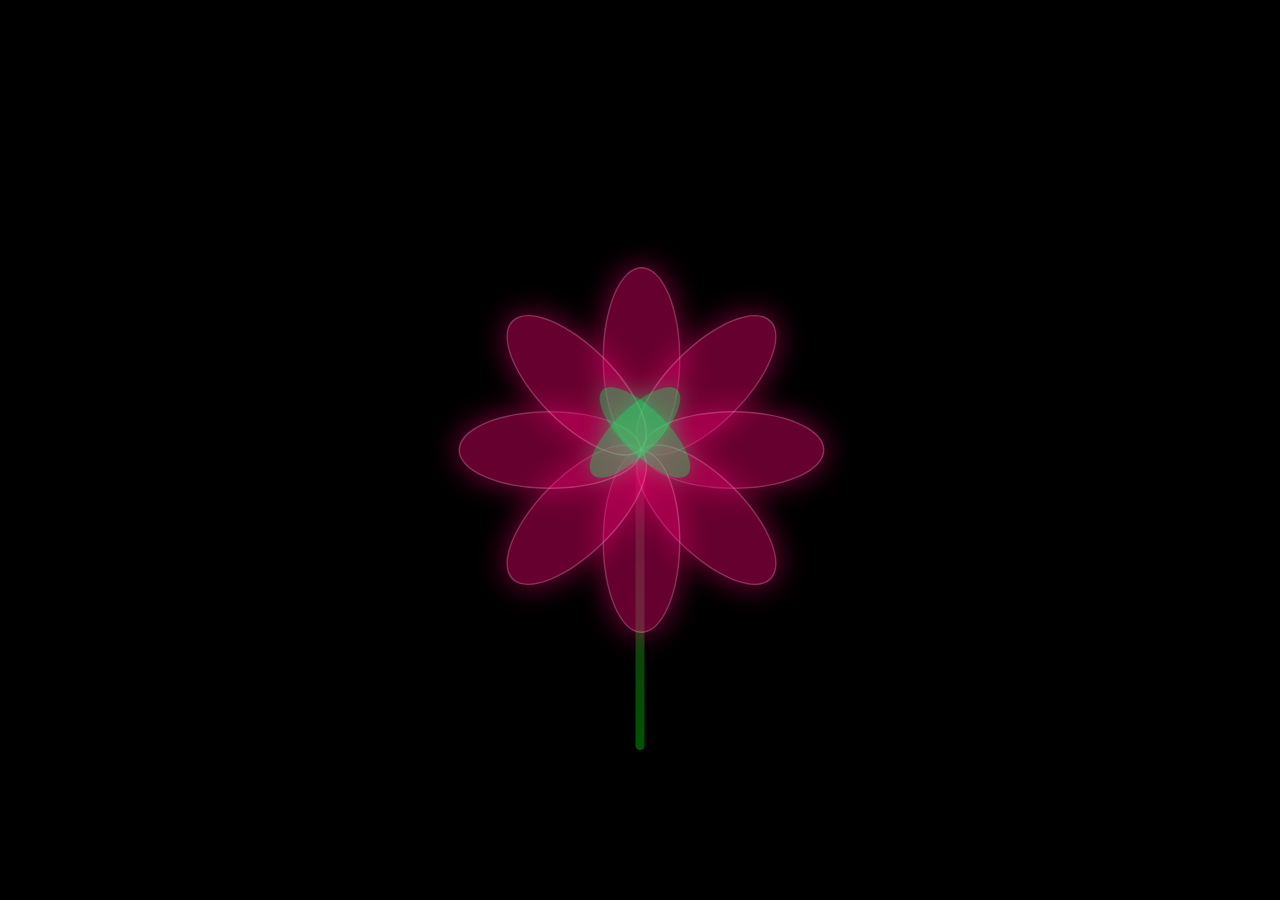
==== flower.html @ 204f3990 "Add files via upload" ====
<!DOCTYPE html> <html lang="id"> <head> <meta charset="UTF-8"> <title>Flower for You</title> <style> body { background: #000; margin: 0; height: 100vh; display: flex; align-items: center; justify-content: center; overflow: hidden; } .flower { position: relative; animation: grow 4s ease-out forwards; } .petal { position: absolute; width: 50px; height: 120px; background: rgba(255, 0, 119, 0.4); border-radius: 50%; bottom: 0; left: -25px; transform-origin: bottom center; border: 1px solid rgba(255, 255, 255, 0.2); box-shadow: 0 0 20px rgba(255, 0, 119, 0.5); } .leaf { position: absolute; width: 30px; height: 80px; background: rgba(0, 255, 100, 0.4); border-radius: 50%; bottom: -40px; transform-origin: top center; box-shadow: 0 0 15px rgba(0, 255, 100, 0.3); } @keyframes grow { from { transform: scale(0) rotate(0deg); opacity: 0; } to { transform: scale(1.5) rotate(360deg); opacity: 1; } } .p1 { transform: rotate(0deg); } .p2 { transform: rotate(45deg); } .p3 { transform: rotate(90deg); } .p4 { transform: rotate(135deg); } .p5 { transform: rotate(180deg); } .p6 { transform: rotate(225deg); } .p7 { transform: rotate(270deg); } .p8 { transform: rotate(315deg); } .stem { width: 6px; height: 200px; background: linear-gradient(#222, #050); position: absolute; bottom: -200px; left: -3px; border-radius: 5px; } </style> </head> <body> <div class="flower"> <div class="stem"></div> <div class="petal p1"></div><div class="petal p2"></div> <div class="petal p3"></div><div class="petal p4"></div> <div class="petal p5"></div><div class="petal p6"></div> <div class="petal p7"></div><div class="petal p8"></div> <div class="leaf" style="left: -40px; transform: rotate(-45deg);"></div> <div class="leaf" style="left: 10px; transform: rotate(45deg);"></div> </div> </body> </html>
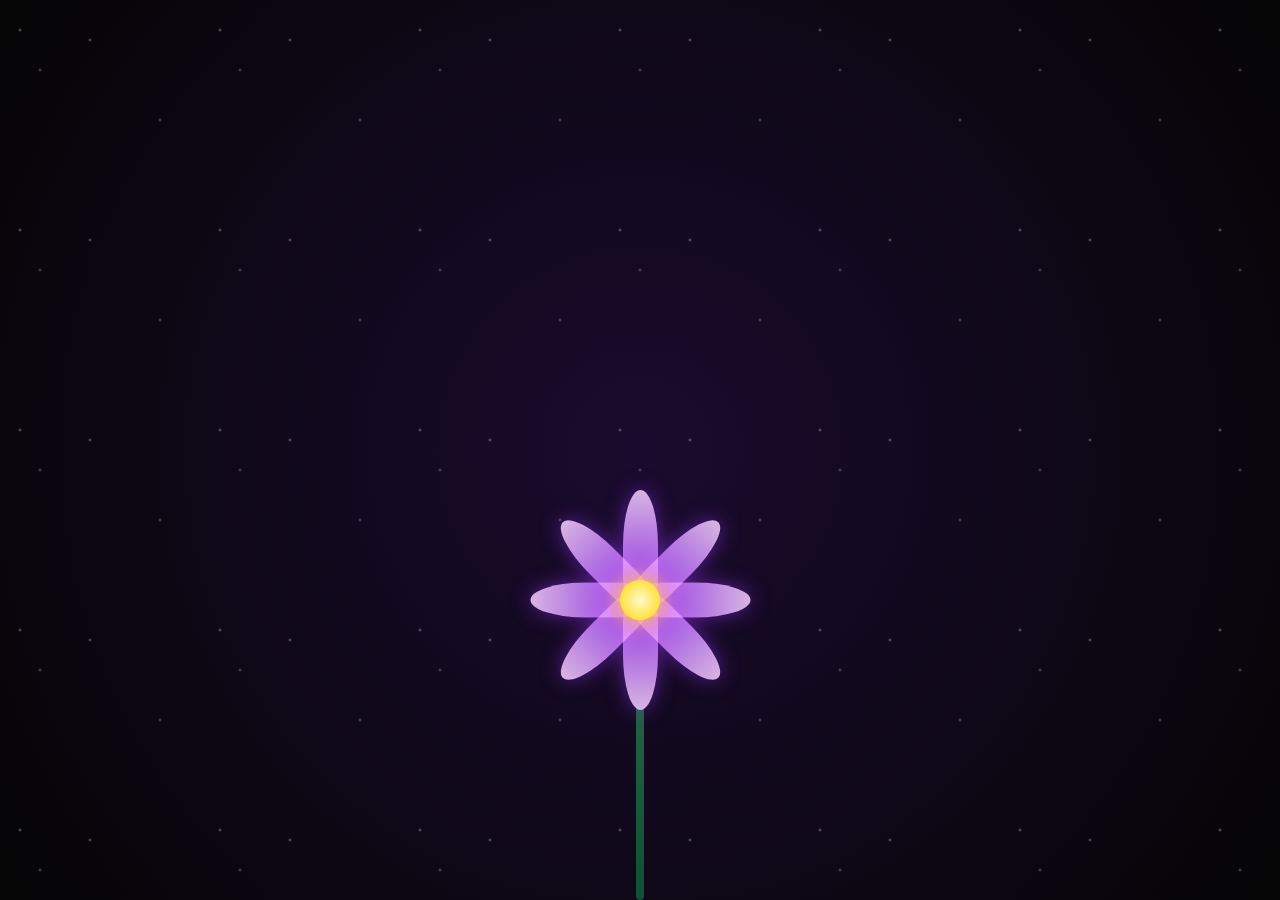
==== commit 3c31b073: "Add files via upload" ====
--- a/flower.html
+++ b/flower.html
@@ -1 +1,140 @@
-<!DOCTYPE html> <html lang="id"> <head> <meta charset="UTF-8"> <title>Flower for You</title> <style> body { background: #000; margin: 0; height: 100vh; display: flex; align-items: center; justify-content: center; overflow: hidden; } .flower { position: relative; animation: grow 4s ease-out forwards; } .petal { position: absolute; width: 50px; height: 120px; background: rgba(255, 0, 119, 0.4); border-radius: 50%; bottom: 0; left: -25px; transform-origin: bottom center; border: 1px solid rgba(255, 255, 255, 0.2); box-shadow: 0 0 20px rgba(255, 0, 119, 0.5); } .leaf { position: absolute; width: 30px; height: 80px; background: rgba(0, 255, 100, 0.4); border-radius: 50%; bottom: -40px; transform-origin: top center; box-shadow: 0 0 15px rgba(0, 255, 100, 0.3); } @keyframes grow { from { transform: scale(0) rotate(0deg); opacity: 0; } to { transform: scale(1.5) rotate(360deg); opacity: 1; } } .p1 { transform: rotate(0deg); } .p2 { transform: rotate(45deg); } .p3 { transform: rotate(90deg); } .p4 { transform: rotate(135deg); } .p5 { transform: rotate(180deg); } .p6 { transform: rotate(225deg); } .p7 { transform: rotate(270deg); } .p8 { transform: rotate(315deg); } .stem { width: 6px; height: 200px; background: linear-gradient(#222, #050); position: absolute; bottom: -200px; left: -3px; border-radius: 5px; } </style> </head> <body> <div class="flower"> <div class="stem"></div> <div class="petal p1"></div><div class="petal p2"></div> <div class="petal p3"></div><div class="petal p4"></div> <div class="petal p5"></div><div class="petal p6"></div> <div class="petal p7"></div><div class="petal p8"></div> <div class="leaf" style="left: -40px; transform: rotate(-45deg);"></div> <div class="leaf" style="left: 10px; transform: rotate(45deg);"></div> </div> </body> </html>+<!DOCTYPE html>
+<html lang="id">
+<head>
+    <meta charset="UTF-8">
+    <meta name="viewport" content="width=device-width, initial-scale=1.0">
+    <title>Bunga Ungu Untuk Nessa</title>
+    <style>
+        body {
+            margin: 0;
+            padding: 0;
+            background-color: #050505;
+            height: 100vh;
+            overflow: hidden;
+            position: relative;
+        }
+        
+        /* Latar belakang malam hari */
+        .night {
+            position: absolute;
+            width: 100%;
+            height: 100%;
+            z-index: -1;
+            background: radial-gradient(circle at center, #1a0b2e 0%, #050505 100%);
+        }
+        
+        /* Efek bintang/partikel di background */
+        .stars {
+            position: absolute;
+            width: 100%;
+            height: 100%;
+            background-image: 
+                radial-gradient(2px 2px at 20px 30px, #fff, rgba(0,0,0,0)),
+                radial-gradient(2px 2px at 40px 70px, #ddd, rgba(0,0,0,0)),
+                radial-gradient(2px 2px at 90px 40px, #fff, rgba(0,0,0,0)),
+                radial-gradient(2px 2px at 160px 120px, #ddd, rgba(0,0,0,0));
+            background-repeat: repeat;
+            background-size: 200px 200px;
+            animation: twinkle 3s infinite alternate;
+            opacity: 0.4;
+        }
+
+        /* Tangkai Bunga */
+        .stem {
+            position: absolute;
+            bottom: 0;
+            left: 50%;
+            margin-left: -4px; /* Setengah dari lebar tangkai agar persis di tengah */
+            width: 8px;
+            height: 300px;
+            background: linear-gradient(to top, #0f5132, #2d6a4f);
+            border-radius: 10px;
+            animation: growStem 2s ease-out forwards;
+            transform-origin: bottom center;
+        }
+
+        /* Kepala Bunga (Titik pusat presisi) */
+        .flower-head {
+            position: absolute;
+            bottom: 300px; /* Persis di ujung atas tangkai */
+            left: 50%;
+            width: 0;
+            height: 0;
+            opacity: 0;
+            animation: bloom 2s ease-out 1.8s forwards; /* Mekar setelah tangkai selesai */
+            z-index: 2;
+        }
+
+        /* Desain Kelopak Bunga Ungu */
+        .petal {
+            position: absolute;
+            bottom: 0; /* Dasar kelopak menyentuh titik pusat (0,0) */
+            left: -17.5px; /* Geser ke kiri setengah dari lebar (35/2) agar tengah */
+            width: 35px;
+            height: 110px;
+            background: linear-gradient(to bottom, #d8b4e2, #8a2be2);
+            border-radius: 50% 50% 20% 20%;
+            box-shadow: 0 0 20px rgba(138, 43, 226, 0.6);
+            transform-origin: bottom center;
+            mix-blend-mode: screen;
+        }
+
+        /* Rotasi Kelopak (tanpa translateY agar tidak terpisah) */
+        .petal-1 { transform: rotate(0deg); }
+        .petal-2 { transform: rotate(45deg); }
+        .petal-3 { transform: rotate(90deg); }
+        .petal-4 { transform: rotate(135deg); }
+        .petal-5 { transform: rotate(180deg); }
+        .petal-6 { transform: rotate(225deg); }
+        .petal-7 { transform: rotate(270deg); }
+        .petal-8 { transform: rotate(315deg); }
+
+        /* Pusat Bunga Kuning */
+        .center {
+            position: absolute;
+            top: -20px; /* Geser ke atas setengah dari tinggi */
+            left: -20px; /* Geser ke kiri setengah dari lebar */
+            width: 40px;
+            height: 40px;
+            background: radial-gradient(circle, #fffacd, #ffd700);
+            border-radius: 50%;
+            box-shadow: 0 0 20px #ffd700;
+            z-index: 10;
+        }
+
+        /* Animasi Keyframes */
+        @keyframes growStem {
+            0% { transform: scaleY(0); }
+            100% { transform: scaleY(1); }
+        }
+
+        @keyframes bloom {
+            0% { transform: scale(0); opacity: 0; }
+            100% { transform: scale(1); opacity: 1; }
+        }
+
+        @keyframes twinkle {
+            0% { opacity: 0.2; }
+            100% { opacity: 0.6; }
+        }
+    </style>
+</head>
+<body>
+    <div class="night">
+        <div class="stars"></div>
+    </div>
+    
+    <div class="stem"></div>
+    <div class="flower-head">
+        <div class="petal petal-1"></div>
+        <div class="petal petal-2"></div>
+        <div class="petal petal-3"></div>
+        <div class="petal petal-4"></div>
+        <div class="petal petal-5"></div>
+        <div class="petal petal-6"></div>
+        <div class="petal petal-7"></div>
+        <div class="petal petal-8"></div>
+        <div class="center"></div>
+    </div>
+</body>
+</html>
